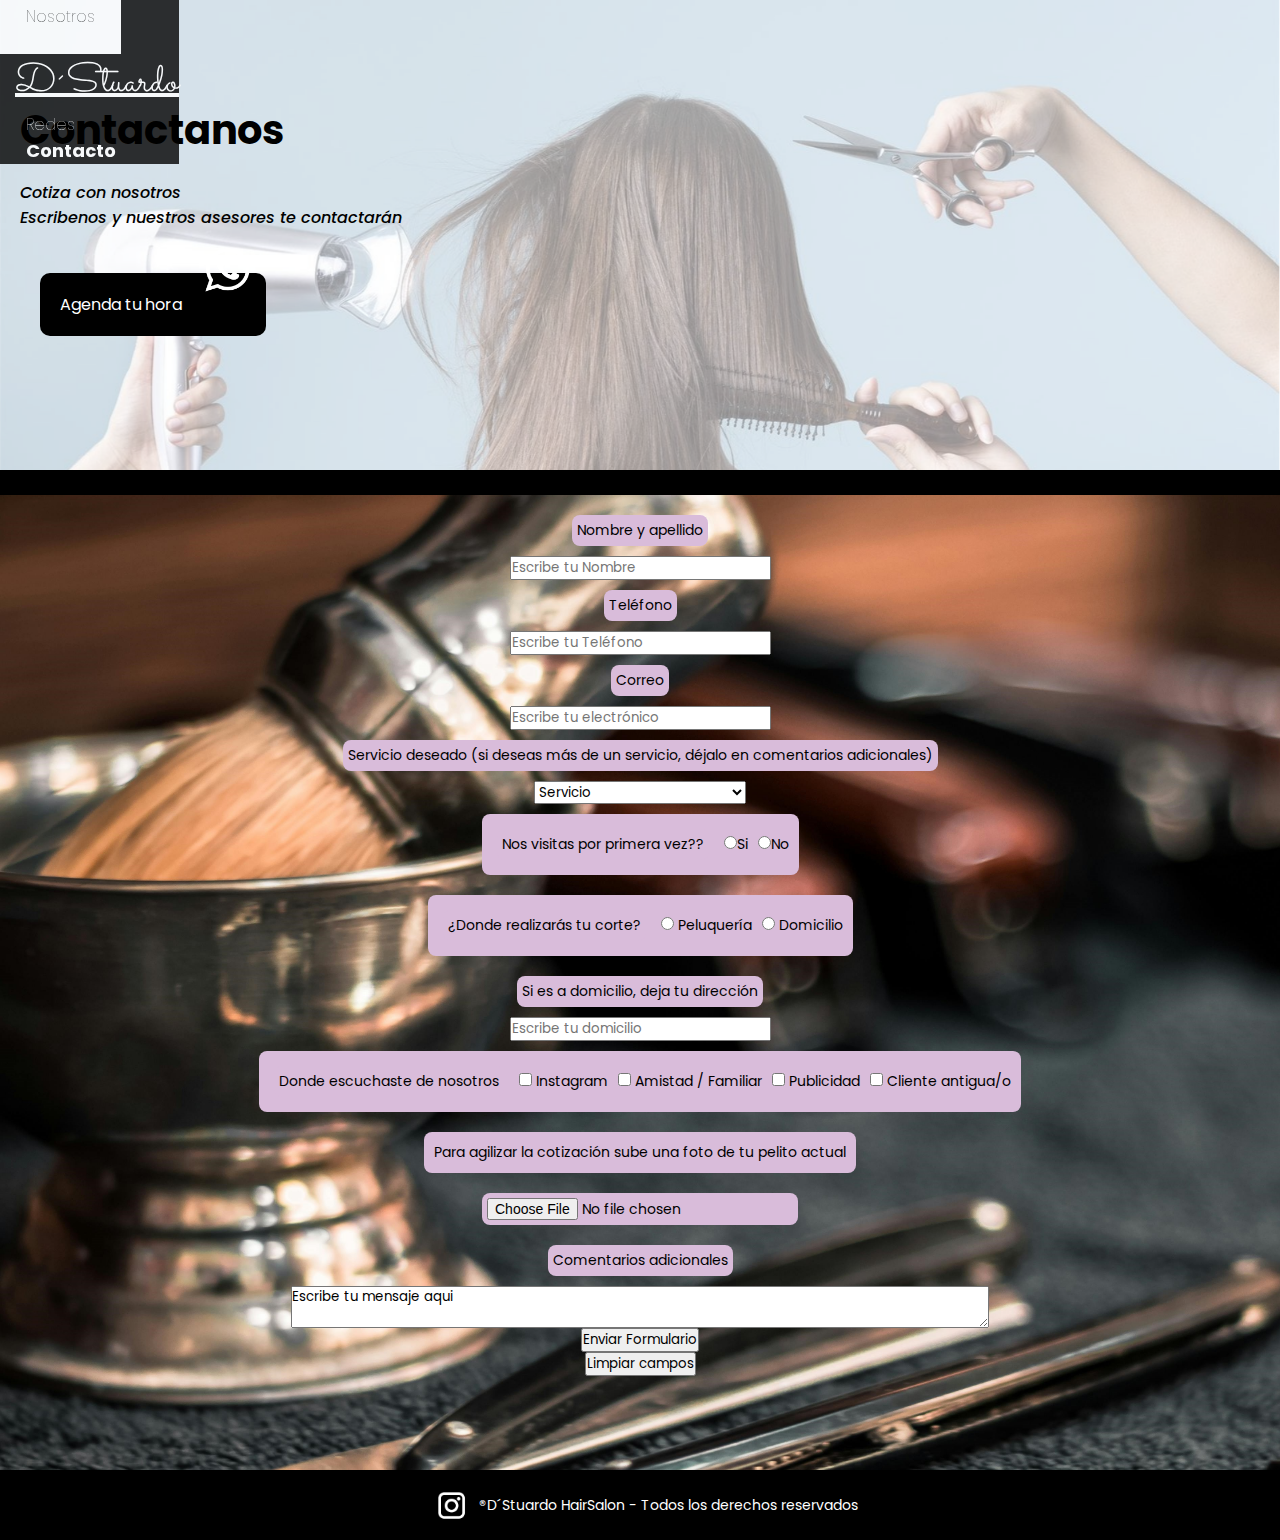
==== assets/pages/contact.html @ 19d1debc "Sitio completo antes de realizar el traspaso a Sass" ====
<html lang="en">
<head>
    <meta charset="UTF-8">
    <meta name="viewport" content="width=device-width, initial-scale=1.0">
    <link rel="preconnect" href="https://fonts.googleapis.com">
    <link rel="preconnect" href="https://fonts.gstatic.com" crossorigin>
    <link href="https://fonts.googleapis.com/css2?family=Poppins:wght@300;400;500;600&display=swap" rel="stylesheet">
    <link href="https://fonts.googleapis.com/css2?family=Sacramento&display=swap" rel="stylesheet">
    <link href="https://cdn.jsdelivr.net/npm/bootstrap@5.3.2/dist/css/bootstrap.min.css" rel="stylesheet" integrity="sha384-T3c6CoIi6uLrA9TneNEoa7RxnatzjcDSCmG1MXxSR1GAsXEV/Dwwykc2MPK8M2HN" crossorigin="anonymous">
    <link rel="stylesheet" href="../style/style.css">
    <link rel="shotcut icon" href="../images/general/favicon.png" type="image/x-icon">
    <title>Contacto</title>
</head>
<body>
    <header>
        <nav class="navbar navbar-expand-lg bg-body-tertiary">
            <div class="container-fluid header">
                <a class="navbar-brand logo" href="../../index.html">D´Stuardo</a>
            <button class="navbar-toggler" type="button" data-bs-toggle="collapse" data-bs-target="#navbarNav" aria-controls="navbarNav" aria-expanded="false" aria-label="Toggle navigation">
                <span class="navbar-toggler-icon"></span>
            </button>
            <div class="collapse navbar-collapse pagesEspace" id="navbarNav">
                <ul class="navbar-nav pages">
                    <li class="nav-item">
                        <a class="nav-link page" href="./about.html">Nosotros</a>
                    </li>
                    <li class="nav-item">
                        <a class="nav-link page" href="./services.html" aria-current="page">Servicios</a>
                    </li>
                    <li>
                        <a class="nav-link inicio" href="../../index.html">D´Stuardo</a>
                    </li>
                    <li class="nav-item">
                        <a class="nav-link page" href="./rrss.html">Redes</a>
                    </li>
                    <li class="nav-item">
                        <a class="nav-link page current" href="./contact.html">Contacto</a>
                    </li>
                </ul>
            </div>
            </div>
        </nav>
    </header>
    <main>
        <div class="portada" id="arriba">
            <h2>Contactanos</h2>
            <p>Cotiza con nosotros</p>
            <p>Escribenos y nuestros asesores te contactarán</p>
            <a href="" class="wp">Agenda tu hora <img src="../images/index/logo_wp.png" alt="Logo de whatsapp"></a>
        </div>
        <section class="Formulario"> 
            <div class="separador">
            </div>        
           <form action="">
            <label for="nombre" class="preguntas">Nombre y apellido</label>
            <input type="text" name="nombre" placeholder="Escribe tu Nombre">
            <label for="telefono" class="preguntas">Teléfono</label>
            <input type="number" name="telefono" placeholder="Escribe tu Teléfono">
            <label for="correo" class="preguntas">Correo</label>
            <input type="email" name="correo" placeholder="Escribe tu electrónico">
            <label for="servicio" class="preguntas">Servicio deseado (si deseas más de un servicio, déjalo en comentarios adicionales)</label>
            <select name="servicio">
                <option value="servicio" selected disabled>Servicio</option>
                <option value="servicio">Corte de pelo</option>
                <option value="servicio">Chaquilla o puntas</option>
                <option value="servicio">Corte regular</option>
                <option value="servicio">Corte vanguardia</option>
                <option value="servicio">Iluminación sin decoloración</option>
                <option value="servicio">Tecnica de iluminación</option>
                <option value="servicio">Bloque de color</option>
                <option value="servicio">Color global</option>
                <option value="servicio">Color fantasía</option>
                <option value="servicio">LowLights</option>
                <option value="servicio">Alisado permanente /botox</option>
                <option value="servicio">Peinado elaborado</option>
                <option value="servicio">Baño de color</option>
                <option value="servicio">Plex</option>
                <option value="servicio">Cobertura de canas</option>
                <option value="servicio">brushing u ondas</option>
                <option value="servicio">Tratamiento hidratante</option>
                <option value="servicio">Perfilado de cejas</option>
                <option value="servicio">Asesoría maquillaje</option>
                <option value="servicio">Acomode de barba</option>
            </select>
            <div class="opciones">
                <p>Nos visitas por primera vez??</p>
                <label for="clienteNuevo"> 
                <input type="radio" name="clienteNuevo" value="Si">Si
                </label>
                <label for="clientenuevo"> 
                <input type="radio" name="clienteNuevo" value="No">No
                </label>
            </div>
            <div class="opciones">
                <p>¿Donde realizarás tu corte?</p>
            <label for="local">
                <input type="radio" name="local"> Peluquería
            </label>
            <label for="local">
                <input type="radio" name="visita"> Domicilio
            </label>
            </div>
            <label for="domicilio" class="preguntas">Si es a domicilio, deja tu dirección</label>
            <input type="text" name="domicilio" placeholder="Escribe tu domicilio">
            <div class="opciones">
                <p>Donde escuchaste de nosotros</p>
                <label for="RRSS"> 
                    <input type="checkbox" name="ig"> Instagram
                </label>
                <label for="RRSS"> 
                    <input type="checkbox" name="recomendación"> Amistad / Familiar
                </label>
                <label for="RRSS"> 
                    <input type="checkbox" name="publicidad"> Publicidad
                </label>
                <label for="RRSS"> 
                    <input type="checkbox" name="cliente"> Cliente antigua/o
                </label> 
            </div>
            <div class="opciones">
                <label for="foto">Para agilizar la cotización sube una foto de tu pelito actual </label></div>
                <input type="file" name="foto" class="preguntas">
                <div class="preguntas">
                <label for="extra">Comentarios adicionales</label></div>
                <textarea name="extra" id="" cols="60" rows="2" class="area">Escribe tu mensaje aqui</textarea>
                <input type="submit" value="Enviar Formulario" name="" id="" class="boton">
                <input type="reset" value="Limpiar campos" class="boton">
           </form>
        </section>
    </main>
    <footer>
        <a href="https://www.instagram.com/ale.malditopeluquero/" target="_blank"><img src="../images/general/icono_instagram.png" alt="Logo de instagram"></a>
        <p>®D´Stuardo HairSalon - Todos los derechos reservados</p>
    </footer>
    <script src="https://cdn.jsdelivr.net/npm/bootstrap@5.3.2/dist/js/bootstrap.bundle.min.js" integrity="sha384-C6RzsynM9kWDrMNeT87bh95OGNyZPhcTNXj1NW7RuBCsyN/o0jlpcV8Qyq46cDfL" crossorigin="anonymous"></script>
</body>
</html>
---- assets/style/style.css ----
/*General*/
* {
    margin: 0;
    padding: 0;
    font-family: "Poppins", sans-serif;
}

/*Header*/
.pages {
    justify-content: space-around;
    width: 100%;
}

.navbar {
    --bs-navbar-padding-y: unset;
}

.header {
    background-color: black;
    opacity: 0.8;
    position: fixed;
    top: 0;
    color: white;
    z-index: 100000000000;
}

.page {
    color: white;
    padding: 26px;
    text-decoration: none;
    font-weight: lighter;
}

.page:hover {
    background-color: white;
    color: black;
}

.current {
    font-weight: bolder;
    font-size: 18px;
}

.logo {
    font-family: "Sacramento", sans-serif;
    color: white;
    margin-left: 15px;
    font-size: 40px;
    font-weight: lighter;
    transform: rotate(-2deg);
    display: none;
}

.inicio {
    font-family: "Sacramento", sans-serif;
    color: white;
    margin-left: 15px;
    font-weight: lighter;
    font-size: 40px;
}

.inicio:hover {
    background-color: white;
    color: black;
}

.logo:hover {
    background-color: white;
    color: black;
}

/* footer */
footer {
    height: 70px;
    background-color: black;
    color: white;
    display: flex;
    align-items: center;
    justify-content: center;
}

footer div {
    display: flex;
}

footer p {
    margin: 0;
    font-size: 14px;
}

footer img {
    height: 80%;
}

/* main general */
.wp {
    background-color: black;
    padding: 20px 0px 20px 20px;
    border-radius: 10px;
    text-decoration: none;
    color: white;
    margin-left: 40px;
}

.wp img {
    height: 80;
}

/* Portada */
#hero {
    background-image: url(../images/index/hero.jpeg);
    height: 800px;
    width: 100%;
    background-size: cover;
    background-position: center;
}

#hero h1 {
    color: white;
    font-size: 70px;
    font-weight: 600;
    padding-top: 70px;
    padding-left: 20px;
}

#hero p {
    color: white;
    font-size: 20px;
    font-style: italic;
    padding-left: 20px;
}

/* Servicios */
#services {
    display: grid;
    grid-template-columns: 175px auto;
    grid-template-rows: 470px auto auto auto;
    grid-template-areas:
        "banner banner"
        "menu cortes"
        "menu color"
        "menu tratamientos";
}
#menuNavegacion {
    background-color: black;
    grid-area: menu;
}
.botones {
    margin-left: 20px;
    flex-direction: column;
    list-style-type: none;
    align-items: center;
    background-color: black;
    position: fixed;
    padding: 10px;
}
.tipos-de-servicio {
    height: 20px;
    color: white;
    text-decoration: none;
}
#banner {
    grid-area: banner;
}
.portada {
    background-image: url(../images/general/portada.png);
    background-position: center;
    background-size: cover;
    height: 470px;

}
.portada h2 {
    color: black;
    font-size: 40px;
    font-weight: bolder;
    padding-top: 100px;
    padding-left: 20px;
    padding-bottom: 20px;
}
.portada p {
    color: black;
    font-size: 16px;
    font-style: italic;
    font-weight: 500;
    padding: 0 20px;
}
.portada .disclaimer {
    font-size: 14px;
}
#cortes{
    background-color: black;
    display: flex;
    flex-flow: row wrap;
    justify-content: space-evenly;
    padding-bottom: 40px;
}
#color{
    background-color: lightpink;
    padding-top: 40px;
    display: flex;
    flex-flow: row wrap;
    justify-content: space-evenly;
}
#tratamientos{
    background-color: antiquewhite;
    display: flex;
    flex-flow: row wrap;
    justify-content: space-evenly;
    padding-top: 50px;
}
#cortes .cortes{
    color: black;
    background-color: white;
    padding: 10px;
    width: 500px;
    height: 170px;
    margin: 40px 60px 40px 20px;
    text-align: justify;
    align-items: center;
}
.cortes p{
    font-size: 14px;
    margin: 0;
}
.cortes h4{
    font-size: 18px;
    font-weight:bolder;
    font-style: italic;
}
.cortes img{
    float: right;
    height: 200px;
    width: 180px; 
    position: relative;
    top: 10px;
    left: 50px;
}
#color .color{
    color: rgb(116, 4, 65);
    background-color: #D9FFF8;
    padding: 10px;
    width: 500px;
    height: 170px;
    margin: 40px 60px 40px 20px;
    text-align:end;
    align-items: center;
}
.color p{
    font-size: 14px;
    margin: 0;
}
.color h4{
    font-size: 18px;
    font-style: italic;
    font-weight: bolder;
}
.color img{
    float: left;
    height: 200px;
    width: 180px; 
    position: relative;
    bottom: 70px;
    right: 20px;
}
#tratamientos .tratamientos{
    color: white;
    background-color: black;
    padding: 10px;
    width: 500px;
    height: 150px;
    margin: 40px 60px 40px 20px;
    text-align:end;
    align-items: center;
}
.tratamientos p{
    font-size: 14px;
    margin: 0;
}
.tratamientos h4{
    font-size: 18px;
    font-style: italic;
    font-weight: bolder;
}
.tratamientos img{
    float: right;
    height: 200px;
    width: 150px; 
    position: relative;
    bottom: 80px;
    left: 50px;
}

/* About */
#about{
    display: grid;
    grid-template-columns: 2fr 1fr;
    grid-template-rows: 470px auto;
    grid-template-areas: 
    "banner banner"
    "personal1 personal2";
}
#about #banner{
    grid-area: banner;
}
#about .personal1{
    grid-area: personal1;
    display: flex;
    background-color: lightblue;
    padding-top: 20px;
}
.personal1 img{
    height: 300px;
    margin: 40px;
    border-radius: 8px;
}
.personal1 p{
    font-size: 14px;
    margin-right: 20px;
}
.personal1 h3{
    font-size: 20px;
    font-weight: bolder;
}
#about .personal2{
    grid-area: personal2;
    background-color: lightpink;
}
.personal2 p{
    text-align: center;
    margin-top: 40px;
}

/* rrss */
.redes{
    display: flex;
    flex-flow: row wrap;
    background-color: antiquewhite;
    justify-content: space-evenly;
}
.enlaces{
    width: 50%;
    display:flex;
    justify-content:center;
    align-items:center;
    flex-direction:column;
    height: max-content;
}
.enlaces p{
    font-size: 14px;
}
.fotoPersonal{
    height: 400px;
    width: 350px;
    margin: 40px;
}
.ig{
    height: 100px;
    background-color: black;
}
iframe{
    height: 350px;
    margin: 0 30px 50px 30px;
}
/* Contact */
.formulario{
    color: black;
    background-image: url(../images/contact/portada.jpg);
    height: 1000px;
    width: 100%;
    background-size: cover;
}
.separador{
    width: 100%;
    margin: 0;
    height: 25px;
    background-color: black;
}
form{
    display: flex;
    flex-direction: column;
    width: 100%;
    text-align: center;
    align-items: center;
    margin-top: 10px;
    flex-wrap: wrap;
}
.preguntas{
    background-color: #d9bcda;
    width: fit-content;
    margin: 10px;
    font-size: 14px;
    padding: 5px;
    border-radius: 8px;
    display: flex;
    flex-direction: row;
}
form p{
    background-color: #d9bcda;
    width: fit-content;
    margin: 10px;
    font-size: 14px;
    padding: 5px;
    border-radius: 8px;
}
.opciones{
    background-color: #d9bcda;
    width: fit-content;
    text-align: justify;
    margin: 10px;
    font-size: 14px;
    padding: 5px;
    border-radius: 8px;
    display: flex;
    justify-content: center;
    flex-direction: row;
    align-items: center;
}
.opciones label{
    padding: 5px;
}
.formulario{
    color: black;
    background-image: url(../images/contact/portada.jpg);
    height: 1000px;
    width: 100%;
    background-size: cover;
}
.separador{
    width: 100%;
    margin: 0;
    height: 25px;
    background-color: black;
}
form{
    display: flex;
    flex-direction: column;
    width: 100%;
    text-align: center;
    align-items: center;
    margin-top: 10px;
    flex-wrap: wrap;
}
.preguntas{
    background-color: #d9bcda;
    width: fit-content;
    margin: 10px;
    font-size: 14px;
    padding: 5px;
    border-radius: 8px;
    display: flex;
    flex-direction: row;
}
form p{
    background-color: #d9bcda;
    width: fit-content;
    margin: 10px;
    font-size: 14px;
    padding: 5px;
    border-radius: 8px;
}
.opciones{
    background-color: #d9bcda;
    width: fit-content;
    text-align: justify;
    margin: 10px;
    font-size: 14px;
    padding: 5px;
    border-radius: 8px;
    display: flex;
    justify-content: center;
    flex-direction: row;
    align-items: center;
}
.opciones label{
    padding: 5px;
}

/* Media Queries*/
@media (max-width:991px) {
    .logo {
        display: block;
    }
    .inicio {
        display: none;
    }
    .wp {
        font-size: 12px;
        padding: 10px 0px 10px 10px;
        border-radius: 10px;
    }
    .wp img {
        height: 40;
    }
    footer div {
        flex-direction: column;
        align-items: center;
    }
    #hero {
        height: 680px;
    }
    #hero h1 {
        color: white;
        font-size: 40px;
        font-weight: 600;
        padding-top: 100px;
        padding-left: 20px;
    }
    #hero p {
        color: white;
        font-size: 14px;
        font-style: italic;
    }
    #services {
        grid-template-columns: auto;
        grid-template-rows: 380px auto auto auto;
        grid-template-areas:
            "banner"
            "cortes"
            "color"
            "tratamientos";
    }
    #menuNavegacion {
        display: none;
    }
    .portada h2 {
        font-size: 20px;
    }
    .portada p {
        font-size: 12px;
    }
    .portada .disclaimer {
        font-size: 10px;
    }
    #cortes .cortes{
        width: 300px;
        height: auto;
        margin: 40px 30px 20px 20px;
        display: flex;
        flex-direction: column;
        align-items: center;

    }
    .cortes p{
        font-size: 10px;
        text-align: center;
    }
    .cortes h4{
        font-size: 12px;
    }
    .cortes img{
        height: 130px;
        width: 120px; 
        top: unset;
        left: unset;
        bottom: 20px;
    }
    #color .color{
        width: 300px;
        height: auto;
        margin: 40px 30px 20px 20px;
        display: flex;
        flex-direction: column;
        align-items: center;
    }
    .color p{
        font-size: 10px;
        text-align: center;
    }
    .color h4{
        font-size: 14px;
    }
    .color img{
        height: 130px;
        width: 120px; 
        bottom: 20px;
        right: unset;
    }
    #tratamientos .tratamientos{
        width: 300px;
        height: auto;
        margin: 40px 30px 20px 20px;
        display: flex;
        flex-direction: column;
        align-items: center;
    }
    .tratamientos p{
        font-size: 10px;
    }
    .tratamientos h4{
        font-size: 14px;
    }
    .tratamientos img{
        height: 130px;
        width: 120px; 
        bottom: 20px;
        left: unset;
    }
    #about{
        grid-template-columns: 1fr;
        grid-template-rows: 380px auto auto;
        grid-template-areas: 
        "banner"
        "personal1"
        "personal2";
    }
    #about .personal1{
        grid-area: personal1;
        flex-direction: column;
        align-items: center;
    }
    .personal1 img{
        height: 220px;
        width: 200px;
    }
    .personal1 p{
        margin: 20px;
        text-align: justify;
    }
    .personal1 h3{
        margin-left: 20px;
    }
    .personal2 p{
        margin: 40px;
    }
    .enlaces{
        width: 100%;
    }
    .enlaces p{
        font-size: 12px;
        width: 80%;
        text-align: center;
    }
    .fotoPersonal{
        height: 300px;
        width: 250px;
        margin: 20px;
    }
    .ig{
        height: 50px;
    }
    iframe{
        height: 200px;
        width: 200px;
        margin: 0 30px 50px 30px;
    }
    .preguntas{
        font-size: 12px;
    }
    form p{
        font-size: 10px;
    }
    .opciones{
        font-size: 10px;
    }
    .area{
        width: 70%;
    }
}
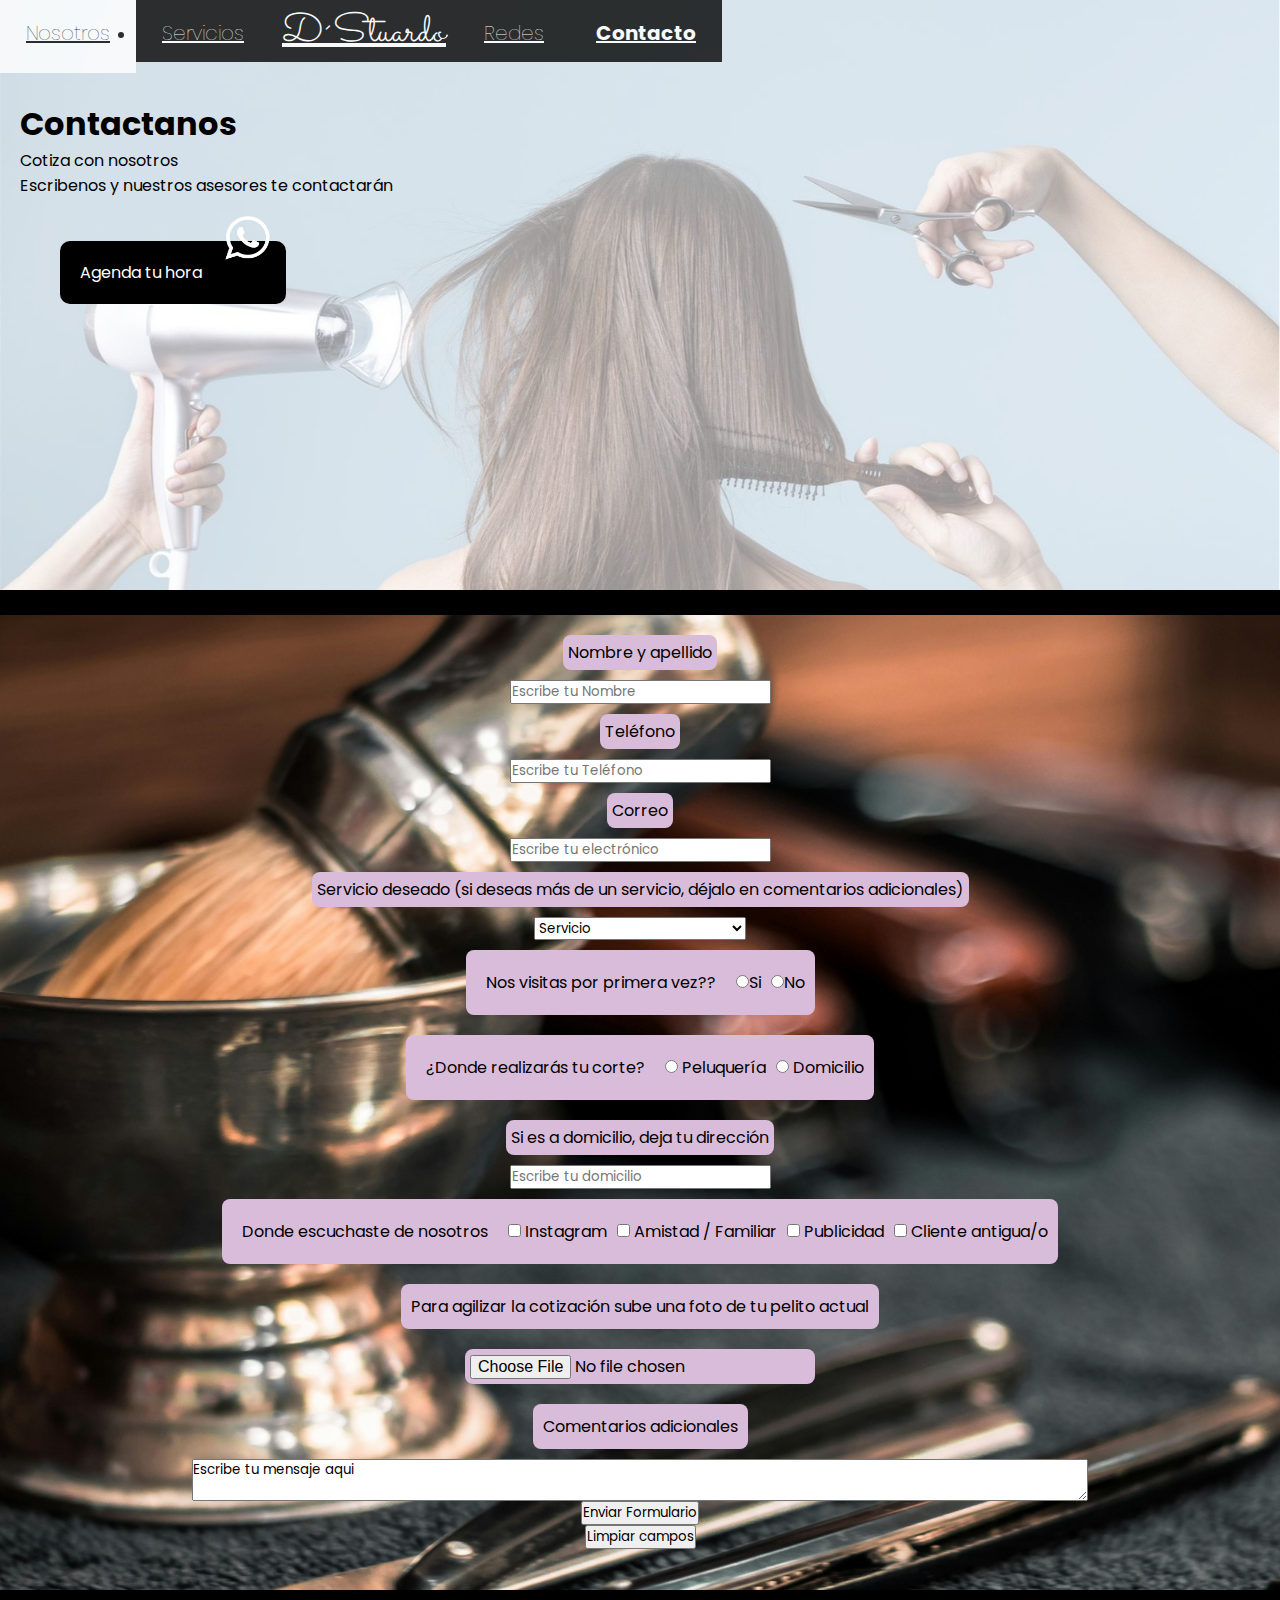
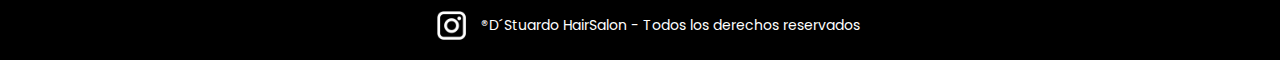
==== commit b10d9043: "Traspaso de About y Contact a formato sass" ====
--- a/assets/pages/contact.html
+++ b/assets/pages/contact.html
@@ -2,14 +2,16 @@
 <head>
     <meta charset="UTF-8">
     <meta name="viewport" content="width=device-width, initial-scale=1.0">
+    <meta name="description" content="Contactanos, pide tu evaluación gratuita, dejannos tu correo electrónico para enviarte una cotización">
+    <meta name="keywords" content="contacto, cotización, correo, peluquería, mensajes">
     <link rel="preconnect" href="https://fonts.googleapis.com">
     <link rel="preconnect" href="https://fonts.gstatic.com" crossorigin>
     <link href="https://fonts.googleapis.com/css2?family=Poppins:wght@300;400;500;600&display=swap" rel="stylesheet">
     <link href="https://fonts.googleapis.com/css2?family=Sacramento&display=swap" rel="stylesheet">
     <link href="https://cdn.jsdelivr.net/npm/bootstrap@5.3.2/dist/css/bootstrap.min.css" rel="stylesheet" integrity="sha384-T3c6CoIi6uLrA9TneNEoa7RxnatzjcDSCmG1MXxSR1GAsXEV/Dwwykc2MPK8M2HN" crossorigin="anonymous">
-    <link rel="stylesheet" href="../style/style.css">
+    <link rel="stylesheet" href="../style/css/main.css">
     <link rel="shotcut icon" href="../images/general/favicon.png" type="image/x-icon">
-    <title>Contacto</title>
+    <title>D´Stuardo | Contacto</title>
 </head>
 <body>
     <header>
@@ -43,7 +45,7 @@
     </header>
     <main>
         <div class="portada" id="arriba">
-            <h2>Contactanos</h2>
+            <h1>Contactanos</h1>
             <p>Cotiza con nosotros</p>
             <p>Escribenos y nuestros asesores te contactarán</p>
             <a href="" class="wp">Agenda tu hora <img src="../images/index/logo_wp.png" alt="Logo de whatsapp"></a>
@@ -93,12 +95,12 @@
             </div>
             <div class="opciones">
                 <p>¿Donde realizarás tu corte?</p>
-            <label for="local">
+                <label for="local">
                 <input type="radio" name="local"> Peluquería
-            </label>
-            <label for="local">
-                <input type="radio" name="visita"> Domicilio
-            </label>
+                </label>
+                <label for="local">
+                <input type="radio" name="local"> Domicilio
+                </label>
             </div>
             <label for="domicilio" class="preguntas">Si es a domicilio, deja tu dirección</label>
             <input type="text" name="domicilio" placeholder="Escribe tu domicilio">
--- a/assets/style/css/main.css
+++ b/assets/style/css/main.css
@@ -0,0 +1,398 @@
+* {
+  margin: 0;
+  padding: 0;
+  font-family: "Poppins", sans-serif;
+}
+
+.wp {
+  background-color: black;
+  padding: 20px 0px 20px 20px;
+  border-radius: 10px;
+  font-size: 16px;
+  text-decoration: none;
+  color: white;
+  margin-left: 40px;
+}
+.wp img {
+  height: 80px;
+}
+@media (max-width: 492px) {
+  .wp img {
+    height: 50px;
+  }
+}
+@media (max-width: 991px) {
+  .wp {
+    font-size: 14px;
+    padding: 15px 0px 15px 15px;
+  }
+  .wp img {
+    height: 60;
+  }
+}
+@media (max-width: 492px) {
+  .wp {
+    font-size: 12px;
+    padding: 12px 0px 12px 12px;
+  }
+  .wp img {
+    height: 40;
+  }
+}
+
+.navbar {
+  --bs-navbar-padding-y: unset;
+}
+.navbar .header {
+  background-color: black;
+  opacity: 0.8;
+  position: fixed;
+  z-index: 100000;
+  top: 0;
+}
+.navbar .header .logo {
+  color: white;
+  display: none;
+  font-family: "Sacramento", sans-serif;
+  margin-left: 15px;
+  font-size: 40px;
+}
+@media (max-width: 991px) {
+  .navbar .header .logo {
+    display: block;
+  }
+}
+.navbar .header .logo:hover {
+  background-color: white;
+  color: black;
+}
+.navbar .header .pages {
+  display: flex;
+  justify-content: space-around;
+  align-items: center;
+  width: 100%;
+}
+.navbar .header .pages .page {
+  color: white;
+  font-size: 20px;
+  font-weight: lighter;
+  padding: 26px;
+}
+.navbar .header .pages .page:hover {
+  background-color: white;
+  color: black;
+  transition: all 0.5 ease;
+}
+.navbar .header .pages .inicio {
+  color: white;
+  font-size: 40px;
+  font-family: "Sacramento", sans-serif;
+  padding: 12px;
+}
+.navbar .header .pages .inicio:hover {
+  background-color: white;
+  color: black;
+  transition: all 0.5 ease;
+}
+@media (max-width: 991px) {
+  .navbar .header .pages .inicio {
+    display: none;
+  }
+}
+.navbar .header .pages .current {
+  font-weight: bolder;
+}
+
+footer {
+  height: 70px;
+  background-color: black;
+  color: white;
+  display: flex;
+  align-items: center;
+  justify-content: center;
+}
+footer div {
+  display: flex;
+}
+footer p {
+  margin: 0;
+  font-size: 14px;
+}
+footer img {
+  height: 60px;
+}
+@media (max-width: 991px) {
+  footer div {
+    flex-direction: column;
+    align-items: center;
+  }
+}
+
+#hero {
+  background-image: url(../../images/index/hero.jpeg);
+  height: 800px;
+  width: 100%;
+  background-size: cover;
+  background-position: center;
+}
+@media (max-width: 991px) {
+  #hero {
+    height: 950px;
+  }
+}
+@media (max-width: 492px) {
+  #hero {
+    height: 680px;
+  }
+}
+#hero h1 {
+  color: white;
+  font-size: 70px;
+  font-weight: 600;
+  padding-top: 100px;
+  padding-left: 20px;
+}
+@media (max-width: 991px) {
+  #hero h1 {
+    font-size: 40px;
+  }
+}
+@media (max-width: 492px) {
+  #hero h1 {
+    font-size: 40px;
+    padding-top: 100px;
+  }
+}
+#hero p {
+  color: white;
+  font-size: 20px;
+  font-style: italic;
+  padding-left: 20px;
+}
+@media (max-width: 991px) {
+  #hero p {
+    font-size: 18px;
+  }
+}
+@media (max-width: 492px) {
+  #hero p {
+    font-size: 14px;
+  }
+}
+
+#about {
+  display: grid;
+  grid-template-columns: 2fr 1fr;
+  grid-template-rows: 470px auto;
+  grid-template-areas: "banner banner" "personal1 personal2";
+}
+#about #banner {
+  grid-area: banner;
+}
+#about .personal1 {
+  grid-area: personal1;
+  display: flex;
+  background: linear-gradient(167deg, rgb(216, 231, 238) 0%, rgb(137, 137, 171) 53%, rgb(255, 218, 235) 100%);
+  padding-top: 20px;
+}
+#about .personal1 img {
+  height: 300px;
+  margin: 40px;
+  border-radius: 8px;
+}
+@media (max-width: 991px) {
+  #about .personal1 img {
+    height: 250px;
+    width: 230px;
+  }
+}
+@media (max-width: 492px) {
+  #about .personal1 img {
+    height: 220px;
+    width: 200px;
+  }
+}
+#about .personal1 p {
+  font-size: 16px;
+  margin-right: 20px;
+}
+@media (max-width: 991px) {
+  #about .personal1 p {
+    font-size: 14px;
+    margin: 20px;
+    text-align: justify;
+  }
+}
+@media (max-width: 492px) {
+  #about .personal1 p {
+    font-size: 12px;
+  }
+}
+#about .personal1 h2 {
+  font-size: 20px;
+  font-weight: bolder;
+}
+@media (max-width: 991px) {
+  #about .personal1 h2 {
+    margin-left: 20px;
+    font-size: 18px;
+  }
+}
+@media (max-width: 492px) {
+  #about .personal1 h2 {
+    font-size: 14px;
+  }
+}
+@media (max-width: 492px) {
+  #about .personal1 {
+    flex-direction: column;
+    align-items: center;
+  }
+}
+#about .personal2 {
+  grid-area: personal2;
+  background-color: #d9bcda;
+}
+#about .personal2 p {
+  text-align: center;
+  margin-top: 40px;
+  font-size: 16px;
+}
+@media (max-width: 991px) {
+  #about .personal2 p {
+    margin: 20px;
+    font-size: 14px;
+  }
+}
+@media (max-width: 492px) {
+  #about .personal2 p {
+    font-size: 12px;
+  }
+}
+@media (max-width: 991px) {
+  #about {
+    grid-template-columns: 1fr;
+    grid-template-rows: auto auto auto;
+    grid-template-areas: "banner" "personal1" "personal2";
+  }
+}
+
+.portada {
+  background-image: url(../../images/general/portada.png);
+  background-position: center;
+  background-size: cover;
+  height: 470px;
+  padding: 100px 20px 20px 20px;
+}
+.portada .h1 {
+  color: white;
+  font-size: 70px;
+  font-weight: bolder;
+}
+.portada .p {
+  color: black;
+  font-size: 20px;
+  font-style: italic;
+  font-weight: 500;
+  padding: 0 20px;
+}
+@media (max-width: 991px) {
+  .portada {
+    height: 400px;
+  }
+}
+@media (max-width: 492px) {
+  .portada {
+    height: 350px;
+  }
+}
+
+.formulario {
+  color: black;
+  background-image: url(../../images/contact/portada.jpg);
+  height: 1000px;
+  width: 100%;
+  background-size: cover;
+}
+.formulario .separador {
+  width: 100%;
+  margin: 0;
+  height: 25px;
+  background-color: black;
+}
+.formulario form {
+  display: flex;
+  flex-direction: column;
+  width: 100%;
+  text-align: center;
+  align-items: center;
+  margin-top: 10px;
+  flex-wrap: wrap;
+}
+.formulario .preguntas {
+  background-color: #d9bcda;
+  width: fit-content;
+  margin: 10px;
+  font-size: 16px;
+  padding: 5px;
+  border-radius: 8px;
+  display: flex;
+  flex-direction: row;
+}
+@media (max-width: 991px) {
+  .formulario .preguntas {
+    font-size: 12px;
+  }
+}
+.formulario p {
+  background-color: #d9bcda;
+  width: fit-content;
+  margin: 10px;
+  font-size: 16px;
+  padding: 5px;
+  border-radius: 8px;
+}
+@media (max-width: 991px) {
+  .formulario p {
+    font-size: 12px;
+  }
+}
+.formulario .opciones {
+  background-color: #d9bcda;
+  width: fit-content;
+  text-align: justify;
+  margin: 10px;
+  font-size: 16px;
+  padding: 5px;
+  border-radius: 8px;
+  display: flex;
+  justify-content: center;
+  flex-direction: row;
+  align-items: center;
+}
+@media (max-width: 991px) {
+  .formulario .opciones {
+    font-size: 12px;
+  }
+}
+.formulario label {
+  padding: 5px;
+}
+
+.preguntas {
+  font-size: 12px;
+}
+
+form p {
+  font-size: 10px;
+}
+
+.opciones {
+  font-size: 10px;
+}
+
+.area {
+  width: 70%;
+}
+
+/*# sourceMappingURL=main.css.map */
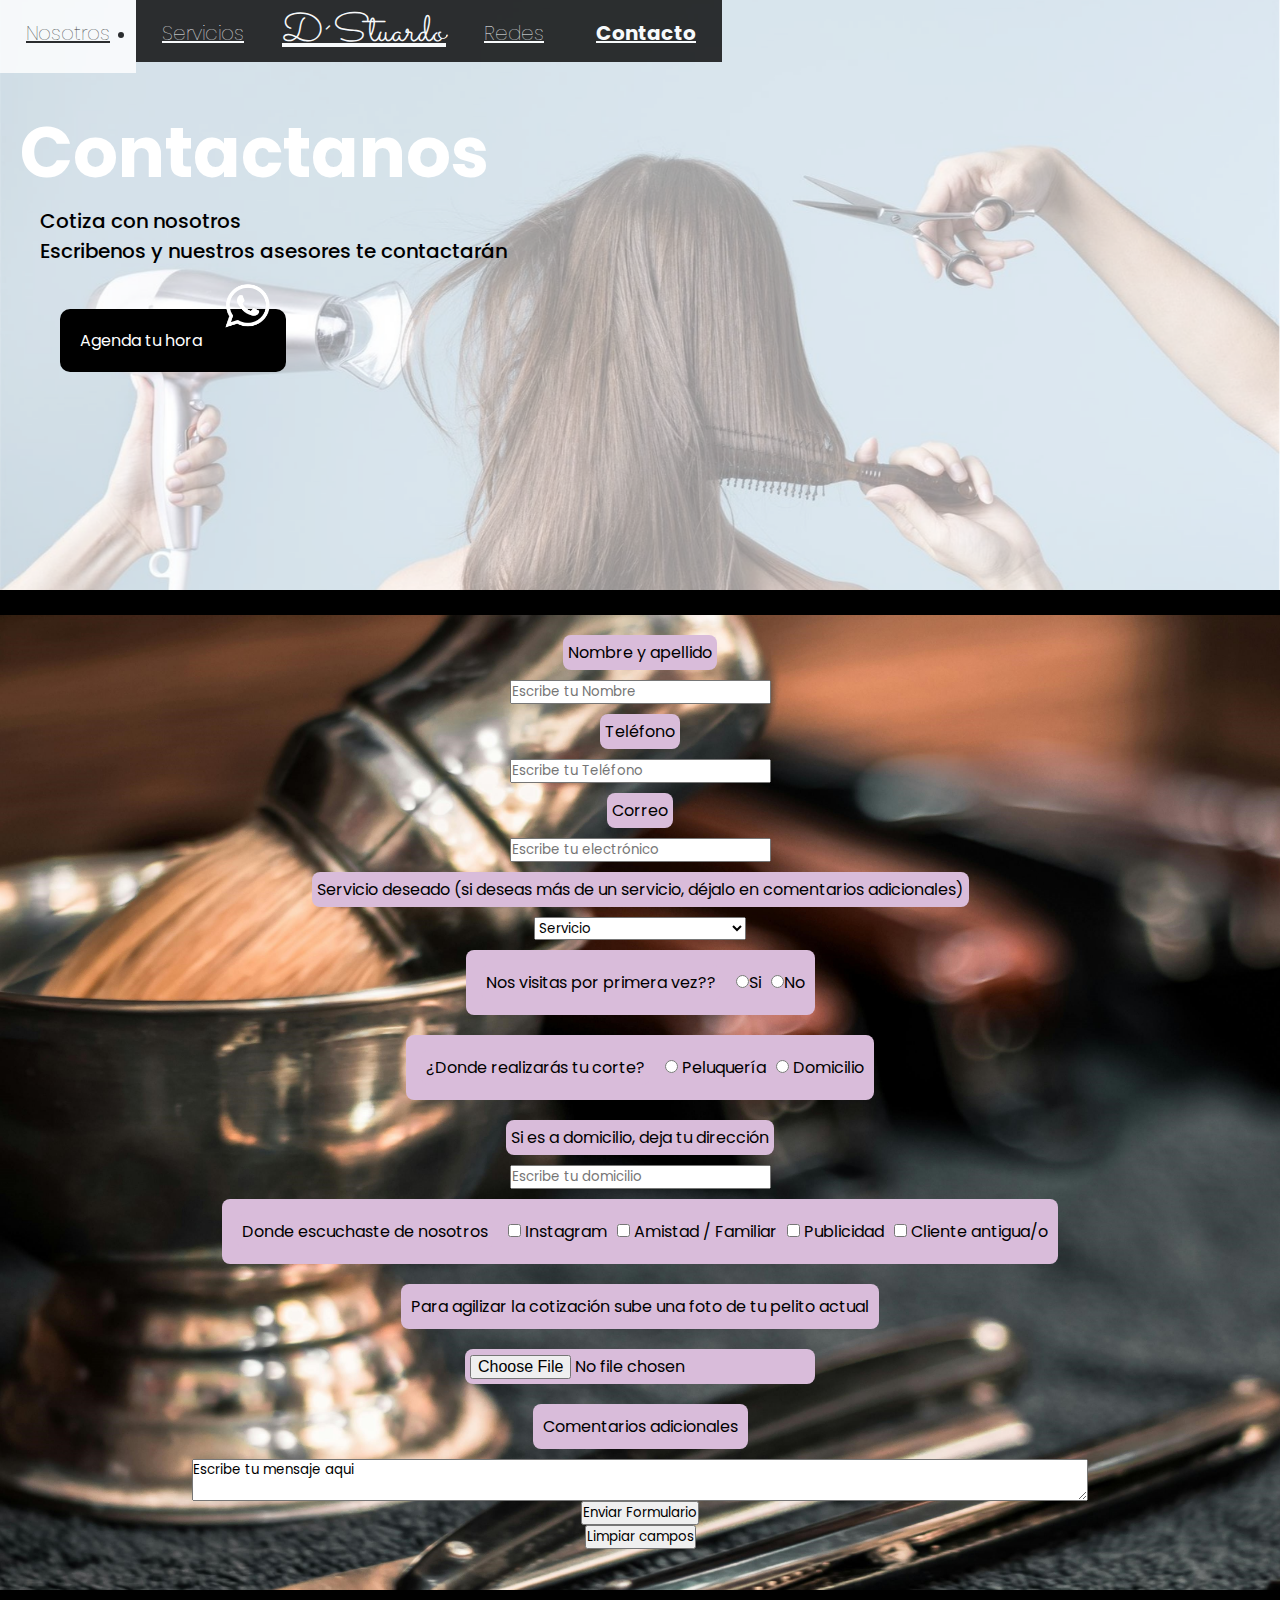
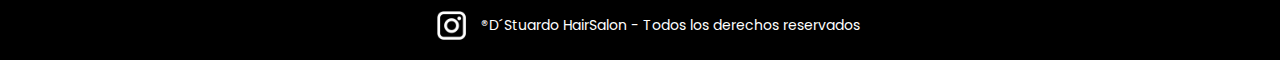
==== commit 9beee6e7: "Toda la página traducida a formato sass" ====
--- a/assets/pages/contact.html
+++ b/assets/pages/contact.html
@@ -44,7 +44,7 @@
         </nav>
     </header>
     <main>
-        <div class="portada" id="arriba">
+        <div class="portada" id="banner">
             <h1>Contactanos</h1>
             <p>Cotiza con nosotros</p>
             <p>Escribenos y nuestros asesores te contactarán</p>
--- a/assets/style/css/main.css
+++ b/assets/style/css/main.css
@@ -23,7 +23,7 @@
 }
 @media (max-width: 991px) {
   .wp {
-    font-size: 14px;
+    font-size: 16px;
     padding: 15px 0px 15px 15px;
   }
   .wp img {
@@ -154,12 +154,12 @@
 }
 @media (max-width: 991px) {
   #hero h1 {
-    font-size: 40px;
+    font-size: 30px;
   }
 }
 @media (max-width: 492px) {
   #hero h1 {
-    font-size: 40px;
+    font-size: 30px;
     padding-top: 100px;
   }
 }
@@ -218,7 +218,7 @@
 }
 @media (max-width: 991px) {
   #about .personal1 p {
-    font-size: 14px;
+    font-size: 16px;
     margin: 20px;
     text-align: justify;
   }
@@ -261,7 +261,7 @@
 @media (max-width: 991px) {
   #about .personal2 p {
     margin: 20px;
-    font-size: 14px;
+    font-size: 16px;
   }
 }
 @media (max-width: 492px) {
@@ -277,33 +277,66 @@
   }
 }
 
-.portada {
+#banner {
   background-image: url(../../images/general/portada.png);
   background-position: center;
+  grid-area: banner;
   background-size: cover;
   height: 470px;
   padding: 100px 20px 20px 20px;
 }
-.portada .h1 {
+#banner h1 {
   color: white;
   font-size: 70px;
   font-weight: bolder;
 }
-.portada .p {
+@media (max-width: 991px) {
+  #banner h1 {
+    font-size: 40px;
+  }
+}
+@media (max-width: 492px) {
+  #banner h1 {
+    font-size: 30px;
+  }
+}
+#banner p {
   color: black;
   font-size: 20px;
-  font-style: italic;
   font-weight: 500;
   padding: 0 20px;
 }
 @media (max-width: 991px) {
-  .portada {
+  #banner p {
+    font-size: 18px;
+  }
+}
+@media (max-width: 492px) {
+  #banner p {
+    font-size: 14px;
+  }
+}
+@media (max-width: 991px) {
+  #banner {
     height: 400px;
   }
 }
 @media (max-width: 492px) {
-  .portada {
-    height: 350px;
+  #banner {
+    height: 450px;
+  }
+}
+#banner .disclaimer {
+  font-size: 16px;
+}
+@media (max-width: 991px) {
+  #banner .disclaimer {
+    font-size: 16px;
+  }
+}
+@media (max-width: 492px) {
+  #banner .disclaimer {
+    font-size: 12px;
   }
 }
 
@@ -395,4 +428,333 @@
   width: 70%;
 }
 
+.redes {
+  display: flex;
+  flex-flow: row wrap;
+  background-color: #d9bcda;
+  justify-content: space-evenly;
+}
+.redes .enlaces {
+  width: 50%;
+  display: flex;
+  justify-content: center;
+  align-items: center;
+  flex-direction: column;
+  height: max-content;
+}
+.redes .enlaces p {
+  font-size: 16px;
+  margin: 20px 40px;
+}
+@media (max-width: 991px) {
+  .redes .enlaces p {
+    font-size: 16px;
+    text-align: center;
+  }
+}
+@media (max-width: 492px) {
+  .redes .enlaces p {
+    font-size: 12px;
+  }
+}
+.redes .enlaces .fotoPersonal {
+  height: 400px;
+  width: 350px;
+  margin: 40px;
+}
+@media (max-width: 991px) {
+  .redes .enlaces .fotoPersonal {
+    height: 300px;
+    width: 250px;
+    margin: 20px;
+  }
+}
+@media (max-width: 492px) {
+  .redes .enlaces .fotoPersonal {
+    height: 250px;
+    width: 200px;
+    margin: 20px;
+  }
+}
+.redes .enlaces .ig {
+  height: 100px;
+  background-color: black;
+}
+@media (max-width: 991px) {
+  .redes .enlaces .ig {
+    height: 60px;
+  }
+}
+@media (max-width: 991px) {
+  .redes .enlaces {
+    width: 100%;
+  }
+}
+.redes iframe {
+  height: 350px;
+  margin: 0 30px 50px 30px;
+}
+@media (max-width: 991px) {
+  .redes iframe {
+    height: 200px;
+    width: 400px;
+    margin: 0 30px 50px 30px;
+  }
+}
+
+#services {
+  display: grid;
+  grid-template-columns: 175px auto;
+  grid-template-rows: 470px auto auto auto;
+  grid-template-areas: "banner banner" "menu cortes" "menu color" "menu tratamientos";
+}
+@media (max-width: 991px) {
+  #services {
+    grid-template-columns: auto;
+    grid-template-rows: 470px auto auto auto;
+    grid-template-areas: "banner" "cortes" "color" "tratamientos";
+  }
+}
+#services #menuNavegacion {
+  background-color: black;
+  grid-area: menu;
+}
+#services #menuNavegacion .botones {
+  margin-left: 20px;
+  flex-direction: column;
+  list-style-type: none;
+  align-items: center;
+  background-color: black;
+  position: fixed;
+  padding: 10px;
+}
+@media (max-width: 991px) {
+  #services #menuNavegacion {
+    display: none;
+  }
+}
+#services #menuNavegacion .tipos-de-servicio {
+  height: 20px;
+  color: white;
+  text-decoration: none;
+}
+#services #cortes {
+  background-color: black;
+  display: flex;
+  flex-flow: row wrap;
+  justify-content: space-evenly;
+  padding-bottom: 40px;
+}
+#services #cortes .cortes {
+  color: black;
+  background-color: white;
+  padding: 10px;
+  width: 500px;
+  height: 170px;
+  margin: 40px 60px 40px 20px;
+  text-align: justify;
+  align-items: center;
+}
+@media (max-width: 991px) {
+  #services #cortes .cortes {
+    width: 300px;
+    height: auto;
+    margin: 40px 30px 20px 20px;
+    display: flex;
+    flex-direction: column;
+  }
+}
+#services #cortes .cortes p {
+  font-size: 16px;
+  margin: 0;
+}
+@media (max-width: 991px) {
+  #services #cortes .cortes p {
+    font-size: 16px;
+  }
+}
+@media (max-width: 492px) {
+  #services #cortes .cortes p {
+    font-size: 12px;
+  }
+}
+#services #cortes .cortes h2 {
+  font-size: 20px;
+  font-weight: bolder;
+  font-style: italic;
+}
+@media (max-width: 991px) {
+  #services #cortes .cortes h2 {
+    font-size: 18px;
+  }
+}
+@media (max-width: 492px) {
+  #services #cortes .cortes h2 {
+    font-size: 14px;
+  }
+}
+#services #cortes .cortes img {
+  float: right;
+  height: 200px;
+  width: 180px;
+  position: relative;
+  top: 10px;
+  left: 50px;
+}
+@media (max-width: 991px) {
+  #services #cortes .cortes img {
+    height: 130px;
+    width: 120px;
+    top: unset;
+    left: unset;
+    bottom: 20px;
+  }
+}
+#services #color {
+  background: black;
+  background: linear-gradient(180deg, rgb(0, 0, 0) 8%, #ebabc9 55%, #fcf8f2 91%);
+  padding-top: 40px;
+  display: flex;
+  flex-flow: row wrap;
+  justify-content: space-evenly;
+}
+#services #color .color {
+  color: #740441;
+  background-color: #d9bcda;
+  padding: 10px;
+  width: 500px;
+  height: 170px;
+  margin: 40px 60px 40px 20px;
+  text-align: end;
+  align-items: center;
+}
+@media (max-width: 991px) {
+  #services #color .color {
+    width: 300px;
+    height: auto;
+    margin: 40px 30px 20px 20px;
+    display: flex;
+    flex-direction: column;
+    align-items: center;
+  }
+}
+#services #color .color p {
+  font-size: 16px;
+  margin: 0;
+}
+@media (max-width: 991px) {
+  #services #color .color p {
+    font-size: 16px;
+  }
+}
+@media (max-width: 492px) {
+  #services #color .color p {
+    font-size: 12px;
+  }
+}
+#services #color .color h2 {
+  font-size: 20px;
+  font-style: italic;
+  font-weight: bolder;
+}
+@media (max-width: 991px) {
+  #services #color .color h2 {
+    font-size: 18px;
+  }
+}
+@media (max-width: 492px) {
+  #services #color .color h2 {
+    font-size: 14px;
+  }
+}
+#services #color .color img {
+  float: left;
+  height: 200px;
+  width: 180px;
+  position: relative;
+  bottom: 70px;
+  right: 20px;
+}
+@media (max-width: 991px) {
+  #services #color .color img {
+    height: 130px;
+    width: 120px;
+    top: unset;
+    right: unset;
+    bottom: 20px;
+  }
+}
+#services #tratamientos {
+  background-color: #fcf8f2;
+  display: flex;
+  flex-flow: row wrap;
+  justify-content: space-evenly;
+  padding-top: 50px;
+}
+#services #tratamientos .tratamientos {
+  color: white;
+  background-color: black;
+  padding: 10px;
+  width: 500px;
+  height: 180px;
+  margin: 40px 60px 40px 20px;
+  text-align: end;
+  align-items: center;
+}
+@media (max-width: 991px) {
+  #services #tratamientos .tratamientos {
+    width: 300px;
+    height: auto;
+    margin: 40px 30px 20px 20px;
+    display: flex;
+    flex-direction: column;
+    align-items: center;
+  }
+}
+#services #tratamientos .tratamientos p {
+  font-size: 16px;
+  margin: 0;
+}
+@media (max-width: 991px) {
+  #services #tratamientos .tratamientos p {
+    font-size: 16px;
+  }
+}
+@media (max-width: 492px) {
+  #services #tratamientos .tratamientos p {
+    font-size: 12px;
+  }
+}
+#services #tratamientos .tratamientos h2 {
+  font-size: 20px;
+  font-style: italic;
+  font-weight: bolder;
+}
+@media (max-width: 991px) {
+  #services #tratamientos .tratamientos h2 {
+    font-size: 18px;
+  }
+}
+@media (max-width: 492px) {
+  #services #tratamientos .tratamientos h2 {
+    font-size: 14px;
+  }
+}
+#services #tratamientos .tratamientos img {
+  float: right;
+  height: 200px;
+  width: 150px;
+  position: relative;
+  bottom: 60px;
+  left: 50px;
+}
+@media (max-width: 991px) {
+  #services #tratamientos .tratamientos img {
+    height: 130px;
+    width: 120px;
+    left: unset;
+    bottom: 20px;
+  }
+}
+
 /*# sourceMappingURL=main.css.map */
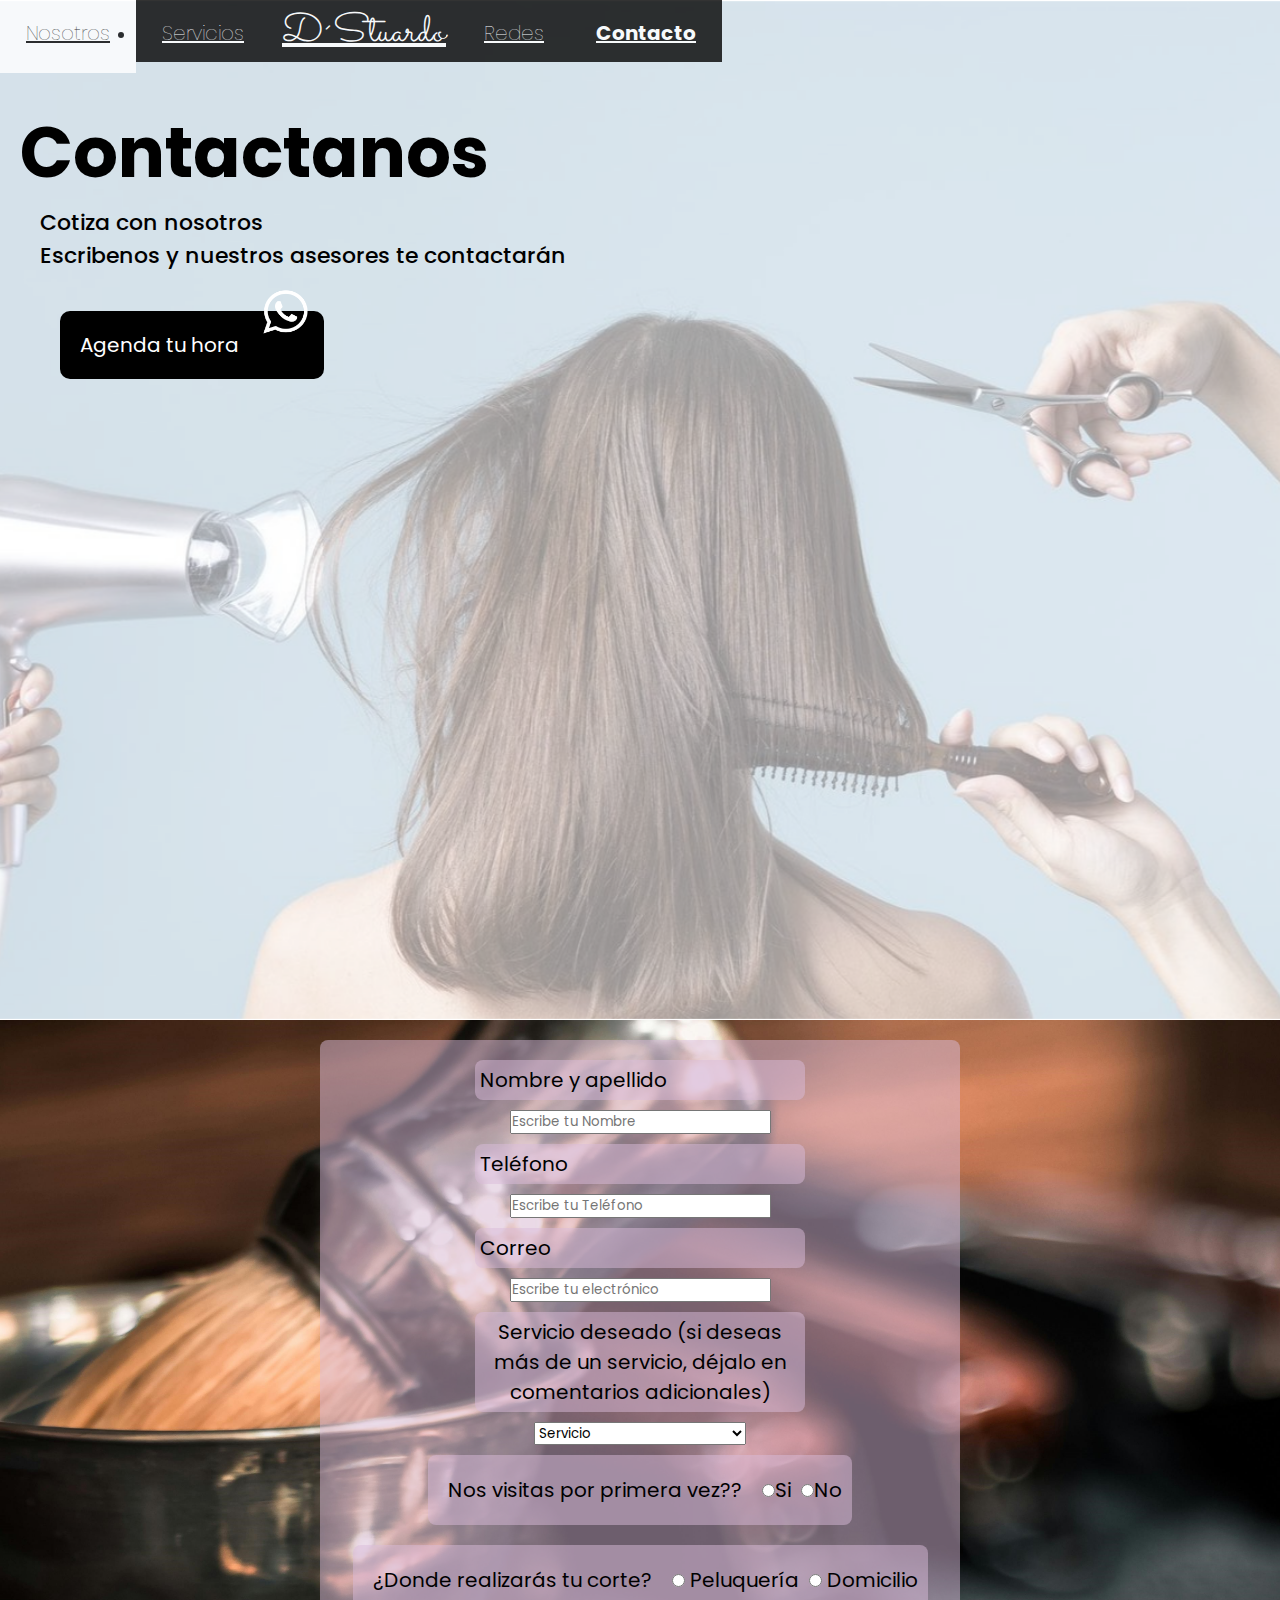
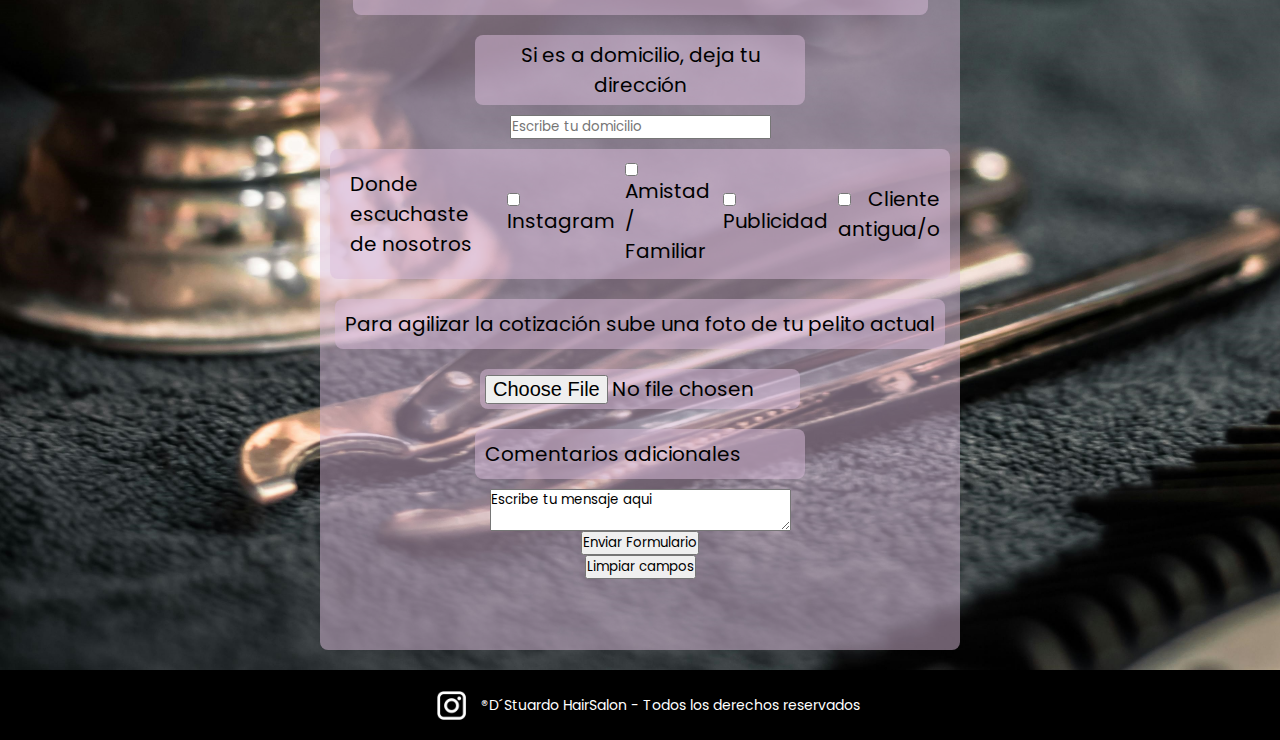
==== commit f3a59c15: "Correcciones finales al contact y correcciones solicitadas por profesora" ====
--- a/assets/pages/contact.html
+++ b/assets/pages/contact.html
@@ -124,7 +124,7 @@
                 <input type="file" name="foto" class="preguntas">
                 <div class="preguntas">
                 <label for="extra">Comentarios adicionales</label></div>
-                <textarea name="extra" id="" cols="60" rows="2" class="area">Escribe tu mensaje aqui</textarea>
+                <textarea name="extra" id="" cols="25" rows="2" class="area">Escribe tu mensaje aqui</textarea>
                 <input type="submit" value="Enviar Formulario" name="" id="" class="boton">
                 <input type="reset" value="Limpiar campos" class="boton">
            </form>
--- a/assets/style/css/main.css
+++ b/assets/style/css/main.css
@@ -1,3 +1,11 @@
+@keyframes aparecer {
+  0% {
+    opacity: 0;
+  }
+  100% {
+    opacity: 1;
+  }
+}
 * {
   margin: 0;
   padding: 0;
@@ -8,7 +16,7 @@
   background-color: black;
   padding: 20px 0px 20px 20px;
   border-radius: 10px;
-  font-size: 16px;
+  font-size: 20px;
   text-decoration: none;
   color: white;
   margin-left: 40px;
@@ -16,23 +24,23 @@
 .wp img {
   height: 80px;
 }
-@media (max-width: 492px) {
+@media (max-width: 480px) {
   .wp img {
     height: 50px;
   }
 }
-@media (max-width: 991px) {
+@media (max-width: 1023px) {
   .wp {
-    font-size: 16px;
+    font-size: 18px;
     padding: 15px 0px 15px 15px;
   }
   .wp img {
     height: 60;
   }
 }
-@media (max-width: 492px) {
+@media (max-width: 480px) {
   .wp {
-    font-size: 12px;
+    font-size: 16px;
     padding: 12px 0px 12px 12px;
   }
   .wp img {
@@ -57,7 +65,7 @@
   margin-left: 15px;
   font-size: 40px;
 }
-@media (max-width: 991px) {
+@media (max-width: 1023px) {
   .navbar .header .logo {
     display: block;
   }
@@ -94,7 +102,7 @@
   color: black;
   transition: all 0.5 ease;
 }
-@media (max-width: 991px) {
+@media (max-width: 1023px) {
   .navbar .header .pages .inicio {
     display: none;
   }
@@ -121,7 +129,7 @@
 footer img {
   height: 60px;
 }
-@media (max-width: 991px) {
+@media (max-width: 1023px) {
   footer div {
     flex-direction: column;
     align-items: center;
@@ -130,20 +138,10 @@
 
 #hero {
   background-image: url(../../images/index/hero.jpeg);
-  height: 800px;
+  height: 89vh;
   width: 100%;
   background-size: cover;
   background-position: center;
-}
-@media (max-width: 991px) {
-  #hero {
-    height: 950px;
-  }
-}
-@media (max-width: 492px) {
-  #hero {
-    height: 680px;
-  }
 }
 #hero h1 {
   color: white;
@@ -151,13 +149,16 @@
   font-weight: 600;
   padding-top: 100px;
   padding-left: 20px;
-}
-@media (max-width: 991px) {
+  animation-duration: 2s;
+  animation-name: aparecer;
+  animation-iteration-count: 1;
+}
+@media (max-width: 1023px) {
   #hero h1 {
     font-size: 30px;
   }
 }
-@media (max-width: 492px) {
+@media (max-width: 480px) {
   #hero h1 {
     font-size: 30px;
     padding-top: 100px;
@@ -165,25 +166,25 @@
 }
 #hero p {
   color: white;
-  font-size: 20px;
+  font-size: 22px;
   font-style: italic;
   padding-left: 20px;
 }
-@media (max-width: 991px) {
+@media (max-width: 1023px) {
   #hero p {
-    font-size: 18px;
-  }
-}
-@media (max-width: 492px) {
+    font-size: 20px;
+  }
+}
+@media (max-width: 480px) {
   #hero p {
-    font-size: 14px;
+    font-size: 18px;
   }
 }
 
 #about {
   display: grid;
   grid-template-columns: 2fr 1fr;
-  grid-template-rows: 470px auto;
+  grid-template-rows: 100vh auto;
   grid-template-areas: "banner banner" "personal1 personal2";
 }
 #about #banner {
@@ -200,50 +201,50 @@
   margin: 40px;
   border-radius: 8px;
 }
-@media (max-width: 991px) {
+@media (max-width: 1023px) {
   #about .personal1 img {
     height: 250px;
     width: 230px;
   }
 }
-@media (max-width: 492px) {
+@media (max-width: 480px) {
   #about .personal1 img {
     height: 220px;
     width: 200px;
   }
 }
 #about .personal1 p {
-  font-size: 16px;
+  font-size: 20px;
   margin-right: 20px;
 }
-@media (max-width: 991px) {
+@media (max-width: 1023px) {
   #about .personal1 p {
-    font-size: 16px;
+    font-size: 18px;
     margin: 20px;
     text-align: justify;
   }
 }
-@media (max-width: 492px) {
+@media (max-width: 480px) {
   #about .personal1 p {
-    font-size: 12px;
+    font-size: 16px;
   }
 }
 #about .personal1 h2 {
-  font-size: 20px;
+  font-size: 22px;
   font-weight: bolder;
 }
-@media (max-width: 991px) {
+@media (max-width: 1023px) {
   #about .personal1 h2 {
     margin-left: 20px;
-    font-size: 18px;
-  }
-}
-@media (max-width: 492px) {
+    font-size: 20px;
+  }
+}
+@media (max-width: 480px) {
   #about .personal1 h2 {
-    font-size: 14px;
-  }
-}
-@media (max-width: 492px) {
+    font-size: 18px;
+  }
+}
+@media (max-width: 480px) {
   #about .personal1 {
     flex-direction: column;
     align-items: center;
@@ -251,28 +252,28 @@
 }
 #about .personal2 {
   grid-area: personal2;
-  background-color: #d9bcda;
+  background-color: rgba(217, 188, 218, 0.5);
 }
 #about .personal2 p {
   text-align: center;
   margin-top: 40px;
-  font-size: 16px;
-}
-@media (max-width: 991px) {
+  font-size: 20px;
+}
+@media (max-width: 1023px) {
   #about .personal2 p {
     margin: 20px;
-    font-size: 16px;
-  }
-}
-@media (max-width: 492px) {
+    font-size: 18px;
+  }
+}
+@media (max-width: 480px) {
   #about .personal2 p {
-    font-size: 12px;
-  }
-}
-@media (max-width: 991px) {
+    font-size: 16px;
+  }
+}
+@media (max-width: 1023px) {
   #about {
     grid-template-columns: 1fr;
-    grid-template-rows: auto auto auto;
+    grid-template-rows: 100vh auto auto;
     grid-template-areas: "banner" "personal1" "personal2";
   }
 }
@@ -282,59 +283,52 @@
   background-position: center;
   grid-area: banner;
   background-size: cover;
-  height: 470px;
+  height: 100vh;
   padding: 100px 20px 20px 20px;
 }
 #banner h1 {
-  color: white;
+  color: black;
   font-size: 70px;
   font-weight: bolder;
-}
-@media (max-width: 991px) {
+  animation-duration: 2s;
+  animation-name: aparecer;
+  animation-iteration-count: 1;
+}
+@media (max-width: 1023px) {
   #banner h1 {
     font-size: 40px;
   }
 }
-@media (max-width: 492px) {
+@media (max-width: 480px) {
   #banner h1 {
     font-size: 30px;
   }
 }
 #banner p {
   color: black;
-  font-size: 20px;
+  font-size: 22px;
   font-weight: 500;
   padding: 0 20px;
 }
-@media (max-width: 991px) {
+@media (max-width: 1023px) {
   #banner p {
-    font-size: 18px;
-  }
-}
-@media (max-width: 492px) {
+    font-size: 20px;
+  }
+}
+@media (max-width: 480px) {
   #banner p {
-    font-size: 14px;
-  }
-}
-@media (max-width: 991px) {
-  #banner {
-    height: 400px;
-  }
-}
-@media (max-width: 492px) {
-  #banner {
-    height: 450px;
+    font-size: 18px;
   }
 }
 #banner .disclaimer {
-  font-size: 16px;
-}
-@media (max-width: 991px) {
+  font-size: 20px;
+}
+@media (max-width: 1023px) {
   #banner .disclaimer {
-    font-size: 16px;
-  }
-}
-@media (max-width: 492px) {
+    font-size: 18px -4px;
+  }
+}
+@media (max-width: 480px) {
   #banner .disclaimer {
     font-size: 12px;
   }
@@ -343,59 +337,79 @@
 .formulario {
   color: black;
   background-image: url(../../images/contact/portada.jpg);
-  height: 1000px;
+  height: 1250px;
   width: 100%;
   background-size: cover;
-}
-.formulario .separador {
-  width: 100%;
-  margin: 0;
-  height: 25px;
-  background-color: black;
+  display: flex;
+  flex-wrap: wrap;
+  justify-content: center;
+}
+@media (max-width: 1023px) {
+  .formulario {
+    height: fit-content;
+  }
 }
 .formulario form {
   display: flex;
   flex-direction: column;
-  width: 100%;
+  width: 50%;
   text-align: center;
   align-items: center;
-  margin-top: 10px;
+  padding-top: 10px;
+  margin: 20px 0;
+  border-radius: 8px;
   flex-wrap: wrap;
+  background-color: rgba(217, 188, 218, 0.5);
+}
+@media (max-width: 1023px) {
+  .formulario form {
+    width: 70vh;
+  }
 }
 .formulario .preguntas {
-  background-color: #d9bcda;
+  background-color: rgba(217, 188, 218, 0.5);
   width: fit-content;
   margin: 10px;
-  font-size: 16px;
+  width: 50%;
+  font-size: 20px;
   padding: 5px;
   border-radius: 8px;
   display: flex;
   flex-direction: row;
 }
-@media (max-width: 991px) {
+@media (max-width: 1023px) {
+  .formulario .preguntas {
+    font-size: 16px;
+  }
+}
+@media (max-width: 480px) {
   .formulario .preguntas {
     font-size: 12px;
   }
 }
 .formulario p {
-  background-color: #d9bcda;
   width: fit-content;
   margin: 10px;
-  font-size: 16px;
+  font-size: 20px;
   padding: 5px;
   border-radius: 8px;
 }
-@media (max-width: 991px) {
+@media (max-width: 1023px) {
+  .formulario p {
+    font-size: 16px;
+  }
+}
+@media (max-width: 480px) {
   .formulario p {
     font-size: 12px;
   }
 }
 .formulario .opciones {
-  background-color: #d9bcda;
+  background-color: rgba(217, 188, 218, 0.5);
   width: fit-content;
   text-align: justify;
   margin: 10px;
-  font-size: 16px;
+  font-size: 20px;
   padding: 5px;
   border-radius: 8px;
   display: flex;
@@ -403,7 +417,13 @@
   flex-direction: row;
   align-items: center;
 }
-@media (max-width: 991px) {
+@media (max-width: 1023px) {
+  .formulario .opciones {
+    font-size: 16px;
+    flex-direction: column;
+  }
+}
+@media (max-width: 480px) {
   .formulario .opciones {
     font-size: 12px;
   }
@@ -412,26 +432,10 @@
   padding: 5px;
 }
 
-.preguntas {
-  font-size: 12px;
-}
-
-form p {
-  font-size: 10px;
-}
-
-.opciones {
-  font-size: 10px;
-}
-
-.area {
-  width: 70%;
-}
-
 .redes {
   display: flex;
   flex-flow: row wrap;
-  background-color: #d9bcda;
+  background-color: rgba(217, 188, 218, 0.5);
   justify-content: space-evenly;
 }
 .redes .enlaces {
@@ -443,18 +447,18 @@
   height: max-content;
 }
 .redes .enlaces p {
-  font-size: 16px;
+  font-size: 20px;
   margin: 20px 40px;
 }
-@media (max-width: 991px) {
+@media (max-width: 1023px) {
   .redes .enlaces p {
-    font-size: 16px;
+    font-size: 18px;
     text-align: center;
   }
 }
-@media (max-width: 492px) {
+@media (max-width: 480px) {
   .redes .enlaces p {
-    font-size: 12px;
+    font-size: 16px;
   }
 }
 .redes .enlaces .fotoPersonal {
@@ -462,14 +466,14 @@
   width: 350px;
   margin: 40px;
 }
-@media (max-width: 991px) {
+@media (max-width: 1023px) {
   .redes .enlaces .fotoPersonal {
     height: 300px;
     width: 250px;
     margin: 20px;
   }
 }
-@media (max-width: 492px) {
+@media (max-width: 480px) {
   .redes .enlaces .fotoPersonal {
     height: 250px;
     width: 200px;
@@ -480,12 +484,12 @@
   height: 100px;
   background-color: black;
 }
-@media (max-width: 991px) {
+@media (max-width: 1023px) {
   .redes .enlaces .ig {
     height: 60px;
   }
 }
-@media (max-width: 991px) {
+@media (max-width: 1023px) {
   .redes .enlaces {
     width: 100%;
   }
@@ -494,7 +498,7 @@
   height: 350px;
   margin: 0 30px 50px 30px;
 }
-@media (max-width: 991px) {
+@media (max-width: 1023px) {
   .redes iframe {
     height: 200px;
     width: 400px;
@@ -505,13 +509,13 @@
 #services {
   display: grid;
   grid-template-columns: 175px auto;
-  grid-template-rows: 470px auto auto auto;
+  grid-template-rows: 100vh auto auto auto;
   grid-template-areas: "banner banner" "menu cortes" "menu color" "menu tratamientos";
 }
-@media (max-width: 991px) {
+@media (max-width: 1023px) {
   #services {
     grid-template-columns: auto;
-    grid-template-rows: 470px auto auto auto;
+    grid-template-rows: 500px auto auto auto;
     grid-template-areas: "banner" "cortes" "color" "tratamientos";
   }
 }
@@ -524,11 +528,12 @@
   flex-direction: column;
   list-style-type: none;
   align-items: center;
-  background-color: black;
+  background: linear-gradient(208deg, rgba(0, 0, 0, 0) 0%, rgba(0, 0, 0, 0) 100%);
   position: fixed;
+  bottom: 2px;
   padding: 10px;
 }
-@media (max-width: 991px) {
+@media (max-width: 1023px) {
   #services #menuNavegacion {
     display: none;
   }
@@ -550,12 +555,17 @@
   background-color: white;
   padding: 10px;
   width: 500px;
-  height: 170px;
+  height: auto;
   margin: 40px 60px 40px 20px;
   text-align: justify;
   align-items: center;
-}
-@media (max-width: 991px) {
+  transition: all 1s ease;
+}
+#services #cortes .cortes:hover {
+  transform: scale(1.2, 1.2);
+  transition: all 1s ease;
+}
+@media (max-width: 1023px) {
   #services #cortes .cortes {
     width: 300px;
     height: auto;
@@ -565,32 +575,34 @@
   }
 }
 #services #cortes .cortes p {
-  font-size: 16px;
+  font-size: 20px;
   margin: 0;
 }
-@media (max-width: 991px) {
+@media (max-width: 1023px) {
   #services #cortes .cortes p {
-    font-size: 16px;
-  }
-}
-@media (max-width: 492px) {
+    font-size: 18px;
+    text-align: center;
+  }
+}
+@media (max-width: 480px) {
   #services #cortes .cortes p {
-    font-size: 12px;
+    font-size: 16px;
   }
 }
 #services #cortes .cortes h2 {
-  font-size: 20px;
+  font-size: 22px;
   font-weight: bolder;
   font-style: italic;
 }
-@media (max-width: 991px) {
+@media (max-width: 1023px) {
   #services #cortes .cortes h2 {
-    font-size: 18px;
-  }
-}
-@media (max-width: 492px) {
+    font-size: 20px;
+    text-align: center;
+  }
+}
+@media (max-width: 480px) {
   #services #cortes .cortes h2 {
-    font-size: 14px;
+    font-size: 18px;
   }
 }
 #services #cortes .cortes img {
@@ -601,7 +613,7 @@
   top: 10px;
   left: 50px;
 }
-@media (max-width: 991px) {
+@media (max-width: 1023px) {
   #services #cortes .cortes img {
     height: 130px;
     width: 120px;
@@ -620,15 +632,20 @@
 }
 #services #color .color {
   color: #740441;
-  background-color: #d9bcda;
+  background-color: rgba(217, 188, 218, 0.5);
   padding: 10px;
   width: 500px;
-  height: 170px;
+  height: auto;
   margin: 40px 60px 40px 20px;
-  text-align: end;
-  align-items: center;
-}
-@media (max-width: 991px) {
+  text-align: center;
+  align-items: baseline;
+  transition: all 1s ease;
+}
+#services #color .color:hover {
+  transform: scale(1.2, 1.2);
+  transition: all 1s ease;
+}
+@media (max-width: 1023px) {
   #services #color .color {
     width: 300px;
     height: auto;
@@ -639,32 +656,34 @@
   }
 }
 #services #color .color p {
-  font-size: 16px;
+  font-size: 20px;
   margin: 0;
 }
-@media (max-width: 991px) {
+@media (max-width: 1023px) {
   #services #color .color p {
-    font-size: 16px;
-  }
-}
-@media (max-width: 492px) {
+    font-size: 18px;
+    text-align: center;
+  }
+}
+@media (max-width: 480px) {
   #services #color .color p {
-    font-size: 12px;
+    font-size: 16px;
   }
 }
 #services #color .color h2 {
-  font-size: 20px;
+  font-size: 22px;
   font-style: italic;
   font-weight: bolder;
 }
-@media (max-width: 991px) {
+@media (max-width: 1023px) {
   #services #color .color h2 {
-    font-size: 18px;
-  }
-}
-@media (max-width: 492px) {
+    font-size: 20px;
+    text-align: center;
+  }
+}
+@media (max-width: 480px) {
   #services #color .color h2 {
-    font-size: 14px;
+    font-size: 18px;
   }
 }
 #services #color .color img {
@@ -675,7 +694,7 @@
   bottom: 70px;
   right: 20px;
 }
-@media (max-width: 991px) {
+@media (max-width: 1023px) {
   #services #color .color img {
     height: 130px;
     width: 120px;
@@ -696,12 +715,17 @@
   background-color: black;
   padding: 10px;
   width: 500px;
-  height: 180px;
+  height: auto;
   margin: 40px 60px 40px 20px;
   text-align: end;
   align-items: center;
-}
-@media (max-width: 991px) {
+  transition: all 1s ease;
+}
+#services #tratamientos .tratamientos:hover {
+  transform: scale(1.2, 1.2);
+  transition: all 1s ease;
+}
+@media (max-width: 1023px) {
   #services #tratamientos .tratamientos {
     width: 300px;
     height: auto;
@@ -712,32 +736,34 @@
   }
 }
 #services #tratamientos .tratamientos p {
-  font-size: 16px;
+  font-size: 20px;
   margin: 0;
 }
-@media (max-width: 991px) {
+@media (max-width: 1023px) {
   #services #tratamientos .tratamientos p {
-    font-size: 16px;
-  }
-}
-@media (max-width: 492px) {
+    font-size: 18px;
+    text-align: center;
+  }
+}
+@media (max-width: 480px) {
   #services #tratamientos .tratamientos p {
-    font-size: 12px;
+    font-size: 16px;
   }
 }
 #services #tratamientos .tratamientos h2 {
-  font-size: 20px;
+  font-size: 22px;
   font-style: italic;
   font-weight: bolder;
 }
-@media (max-width: 991px) {
+@media (max-width: 1023px) {
   #services #tratamientos .tratamientos h2 {
-    font-size: 18px;
-  }
-}
-@media (max-width: 492px) {
+    font-size: 20px;
+    text-align: center;
+  }
+}
+@media (max-width: 480px) {
   #services #tratamientos .tratamientos h2 {
-    font-size: 14px;
+    font-size: 18px;
   }
 }
 #services #tratamientos .tratamientos img {
@@ -748,7 +774,7 @@
   bottom: 60px;
   left: 50px;
 }
-@media (max-width: 991px) {
+@media (max-width: 1023px) {
   #services #tratamientos .tratamientos img {
     height: 130px;
     width: 120px;
